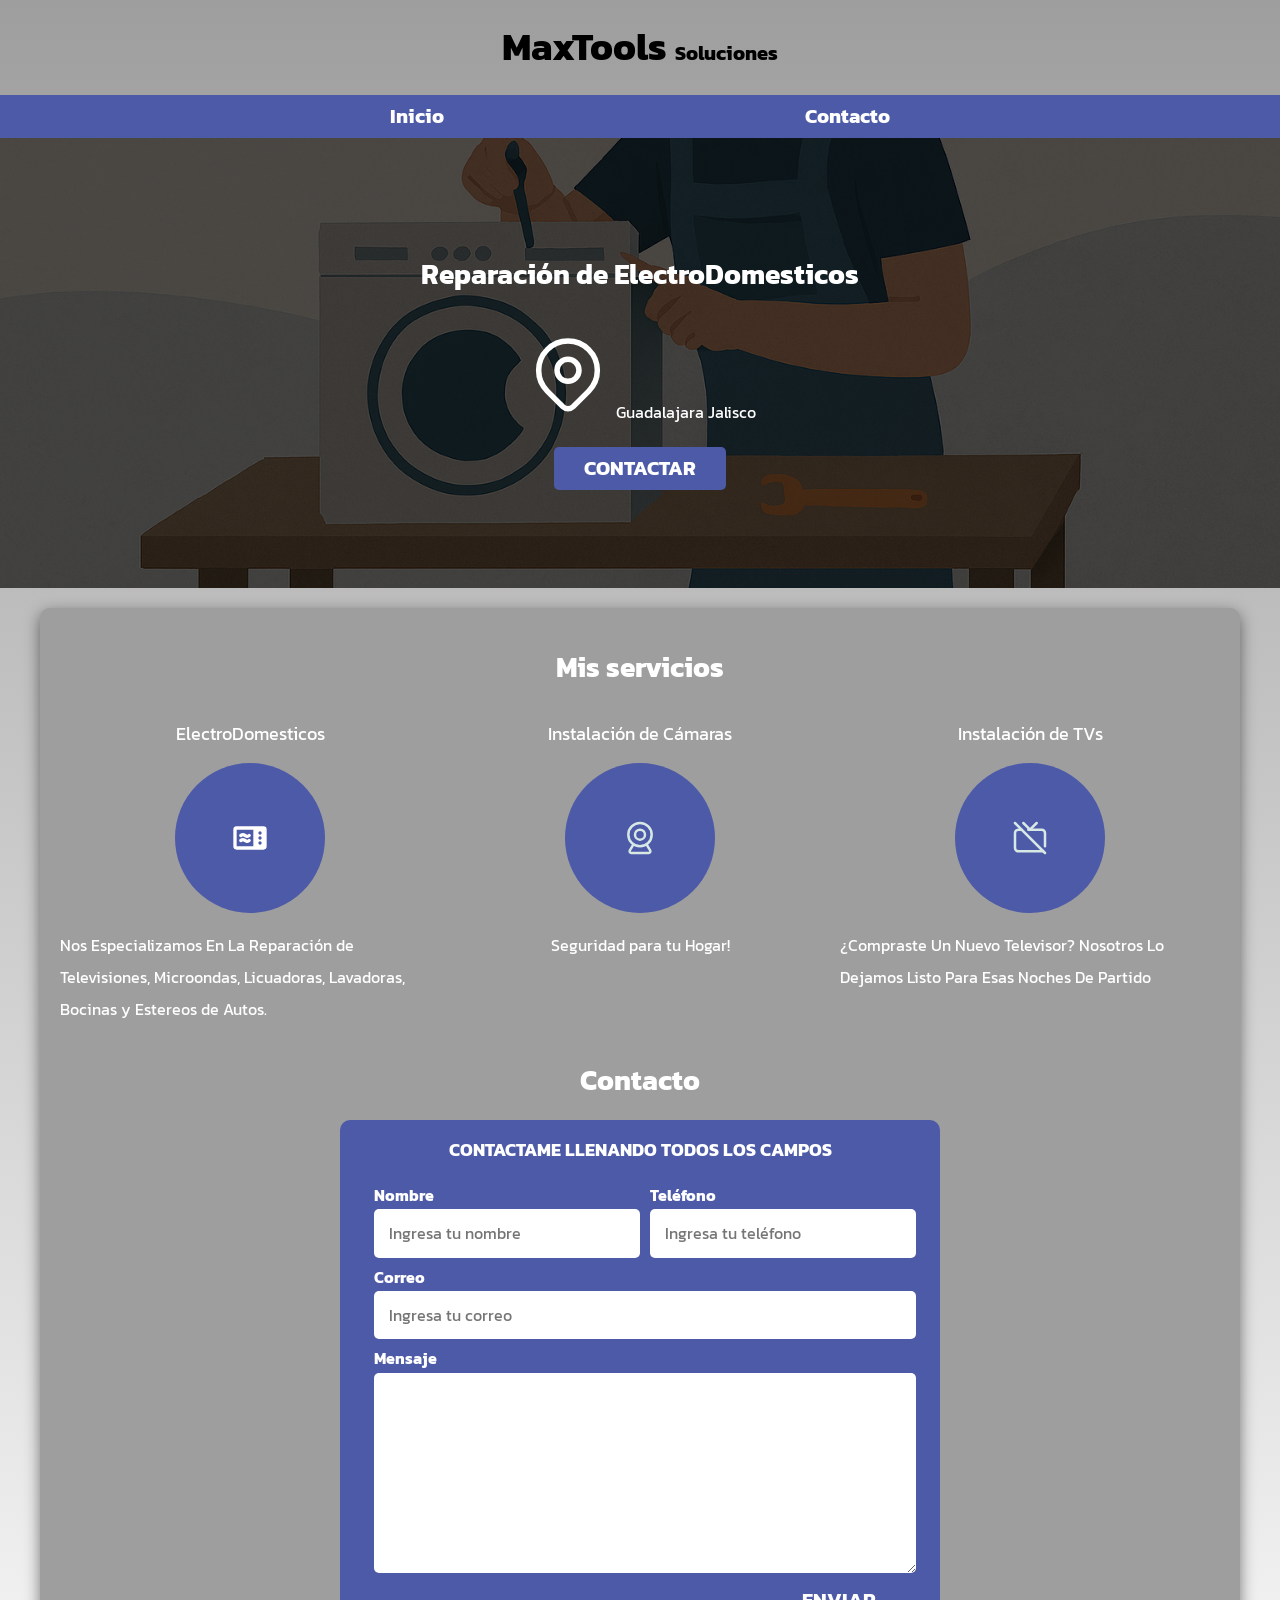
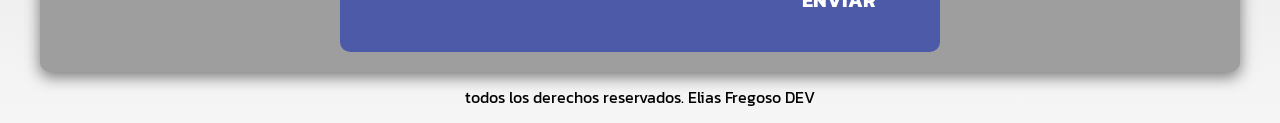
==== index.html @ e94f9dcb "Add files via upload" ====
<!DOCTYPE html>
<html lang="es">
    <head>
        <meta charset="UTF-8">
        <title>Diseñador Freelancer</title>
        <link rel="preload" href="css/normalize.css" as="style">
        <link rel="stylesheet" href="css/normalize.css">
        <link rel="preconnect" href="https://fonts.googleapis.com">
        <link rel="preconnect" href="https://fonts.gstatic.com" crossorigin>
        <link href="https://fonts.googleapis.com/css2?family=Kanit:ital,wght@0,400;0,700;1,400;1,700&display=swap" rel="stylesheet">
        <link rel="preload" href="css/style.css" as="style">
        <link rel="stylesheet" href="css/style.css">
    </head>
    <body>
        <header>
            <h1 class="titulo">MaxTools <span>Soluciones</span></h1>
        </header>

        <div class="nav-bg">
            <nav class="navegacion-principal contenedor">
                <a href="#">Inicio</a>
                <!--<a href="#">Sobre mi</a>-->
                <!--<a href="#">Clientes</a>-->
                <a href="#">Contacto</a>
            </nav>
        </div>
        <section class="hero">
            <div class="contenido-hero">
                <h2>Reparación de ElectroDomesticos</h2>
                <div class="ubicacion">
                    <p>
                        <svg
                                xmlns="http://www.w3.org/2000/svg"
                                width="88"
                                height="88"
                                viewBox="0 0 24 24"
                                fill="none"
                                stroke="#FFFFFF"
                                stroke-width="1.5"
                                stroke-linecap="round"
                                stroke-linejoin="round"
                        >
                            <path d="M9 11a3 3 0 1 0 6 0a3 3 0 0 0 -6 0" />
                            <path d="M17.657 16.657l-4.243 4.243a2 2 0 0 1 -2.827 0l-4.244 -4.243a8 8 0 1 1 11.314 0z" />
                        </svg>
                        Guadalajara Jalisco
                    </p>
                </div>

                <a class="boton click-boton" href="https://wa.me/5215667757532">Contactar</a>
            </div>
        </section>
        <main class="contenedor sombra">
            <h2>Mis servicios</h2>
            <div class="servicios">
                <section class="servicio">
                    <h3>ElectroDomesticos</h3>
                        <div class="iconos">
                            <svg
                                    xmlns="http://www.w3.org/2000/svg"
                                    width="40"
                                    height="40"
                                    viewBox="0 0 24 24"
                                    fill="currentColor"
                            >
                                <path d="M20 5a2 2 0 0 1 2 2v10a2 2 0 0 1 -2 2h-16a2 2 0 0 1 -2 -2v-10a2 2 0 0 1 2 -2zm-6 2h-10v10h10zm4.01 7h-.01a1 1 0 0 0 -.117 1.993l.127 .007a1 1 0 0 0 0 -2m0 -3h-.01a1 1 0 0 0 -.117 1.993l.127 .007a1 1 0 0 0 0 -2m0 -3h-.01a1 1 0 0 0 -.117 1.993l.127 .007a1 1 0 0 0 0 -2" />
                                <path d="M5.945 9.668c1.336 -.891 2.274 -.891 3.61 0l-.089 -.056l.04 .017l.146 .064l.095 .044c.378 .171 .533 .23 .674 .255c.133 .023 .186 .005 .336 -.16a1 1 0 1 1 1.486 1.337c-.613 .681 -1.358 .934 -2.164 .794c-.368 -.064 -.621 -.161 -1.158 -.405a10 10 0 0 0 -.306 -.135l-.17 -.091c-.664 -.443 -.726 -.443 -1.39 0a1 1 0 1 1 -1.11 -1.664" />
                                <path d="M5.945 12.668c1.336 -.891 2.274 -.891 3.61 0l-.089 -.056l.04 .017l.146 .064l.095 .044c.378 .171 .533 .23 .674 .255c.133 .023 .186 .005 .336 -.16a1 1 0 0 1 1.486 1.337c-.613 .681 -1.358 .934 -2.164 .794c-.368 -.064 -.621 -.161 -1.158 -.405a10 10 0 0 0 -.306 -.135l-.17 -.091c-.664 -.443 -.726 -.443 -1.39 0a1 1 0 1 1 -1.11 -1.664" />
                            </svg>


                        </div>


                    <p>Nos Especializamos En La Reparación de Televisiones, Microondas, Licuadoras, Lavadoras, Bocinas y Estereos de Autos.</p>
                </section>
                <section class="servicio">
                    <h3>Instalación de Cámaras</h3>
                        <div class="iconos">
                            <svg
                                    xmlns="http://www.w3.org/2000/svg"
                                    width="40"
                                    height="40"
                                    viewBox="0 0 24 24"
                                    fill="none"
                                    stroke="#D8E8E5"
                                    stroke-width="1.5"
                                    stroke-linecap="round"
                                    stroke-linejoin="round"
                            >
                                <path d="M12 10m-7 0a7 7 0 1 0 14 0a7 7 0 1 0 -14 0" />
                                <path d="M12 10m-3 0a3 3 0 1 0 6 0a3 3 0 1 0 -6 0" />
                                <path d="M8 16l-2.091 3.486a1 1 0 0 0 .857 1.514h10.468a1 1 0 0 0 .857 -1.514l-2.091 -3.486" />
                            </svg>

                        </div>
                    <p>Seguridad para tu Hogar!</p>
                </section>
                <section class="servicio">
                    <h3>Instalación de TVs</h3>
                        <div class="iconos">
                            <svg
                                    xmlns="http://www.w3.org/2000/svg"
                                    width="40"
                                    height="40"
                                    viewBox="0 0 24 24"
                                    fill="none"
                                    stroke="#D8E8E5"
                                    stroke-width="1.5"
                                    stroke-linecap="round"
                                    stroke-linejoin="round"
                            >
                                <path d="M11 7h8a2 2 0 0 1 2 2v8m-1.178 2.824c-.25 .113 -.529 .176 -.822 .176h-14a2 2 0 0 1 -2 -2v-9a2 2 0 0 1 2 -2h2" />
                                <path d="M16 3l-4 4l-4 -4" />
                                <path d="M3 3l18 18" />
                            </svg>
                        </div>
                    <p>¿Compraste Un Nuevo Televisor? Nosotros Lo Dejamos Listo Para Esas Noches De Partido
                    </p>
                </section>
            </div> <!--.servicios-->

            <section>
                <h2>Contacto</h2>
                <form class="formulario" action="https://app.proforms.top/f/pr5652a5bf" method="POST">
                    <fieldset>
                        <legend>Contactame llenando todos los campos</legend>
                        <div class="contenedor-campos">
                            <div class="campo">
                                <label>Nombre</label>
                                <input class="input-text" type="text" name="nombre" placeholder="Ingresa tu nombre" required>
                            </div>
                            <div class="campo">
                                <label>Teléfono</label>
                                <input class="input-text" type="tel" name="telefono" placeholder="Ingresa tu teléfono" required>
                            </div>
                            <div class="campo">
                                <label>Correo</label>
                                <input class="input-text" type="email" name="email" placeholder="Ingresa tu correo" required>
                            </div>
                            <div class="campo">
                                <label>Mensaje</label>
                                <textarea class="input-text" name="mensaje" required></textarea>
                            </div>
                        </div>
                        <div class="alinear-derecha flex">
                            <input class="boton w-sm-100" type="submit" value="Enviar">
                        </div>
                    </fieldset>
                </form>

            </section>
        </main>
        <footer>
            <p>todos los derechos reservados. Elias Fregoso DEV</p>
        </footer>


    </body>
</html>
---- css/style.css ----
:root{
    --gris: #9e9e9e;
    --fondo: #f6f6f6;
    --navegacion: #4c5aa8;
    --letras_blancas: #ffffff;
    --letras_negras: #000000;
}
html{
    font-size: 62.5%;
    box-sizing: border-box; /*Hack para box model*/
    scroll-snap-type: y mandatory;
}

/*Scroll Snap*/
.servicios,
.navegacion-principal,
.formulario{
    scroll-snap-align: center;
    scroll-snap-stop: always;
}

*,*:before,*:after{
    box-sizing: inherit;
}
body{
    font-size: 16px; /*1 rem = 16px*/
    font-family: Kanit, sans-serif;
    background-image: linear-gradient(to top, var(--fondo), var(--gris) 100%);
}

.boton{
    background-color: var(--navegacion);
    color: var(--letras_blancas);
    padding: 1rem 3rem;
    margin-top: 1rem;
    font-size: 2rem;
    text-decoration: none;
    text-transform: uppercase;
    font-weight: bold;
    border-radius: .5rem;
    width: 90%;
    text-align: center;
    border: none;
}

@media (min-width: 480px){
    .boton{
        width: auto;
    }
}

.boton:hover{
    cursor: pointer;
}

.sombra{
    box-shadow: 0px 5px 15px 0px rgba(15,14,14,0.54);
    background-color: var(--gris);
    border-radius: 1rem;
    padding: 2rem;
    color: var(--letras_blancas);
}

h1{
    font-size: 3.8rem;
}

h2{
    font-size: 2.8rem;
}

h3{
    font-size: 1.8rem;
}

h1,h2,h3{
    text-align: center;
}


.titulo span{
    font-size: 2rem;
}

/*Utilidades*/
.w-sm-100{
    width: 100%;
}

@media (min-width: 480px){
    .w-sm-100{
        width: auto;
    }
}


.alinear-derecha{
    justify-content: flex-end;
}

.flex{
    display: flex;
}

.contenedor{
    max-width: 120rem;
    margin: 0 auto;
}




.nav-bg{
    background-color: var(--navegacion);
}

.navegacion-principal{
    display: flex;
    flex-direction: column;

}
@media (min-width: 480px){
    .navegacion-principal{
        flex-direction: row;
        justify-content: space-evenly;
    }
}

.navegacion-principal a{
    display: block;
    text-align: center;
    color: var(--letras_blancas);
    text-decoration: none;
    font-size: 2rem;
    font-weight: bold;
    padding: 1rem;
}

.navegacion-principal a:hover{
    background-color: var(--letras_negras);
}

.hero{
    background-image: url('../resources/tablero.png');
    height: 45rem;
    background-repeat: no-repeat;
    background-size: cover;
    position: relative;
    margin-bottom: 2rem;
}

.contenido-hero{
    position: absolute;
    background-color: rgba(0,0,0,.7);
    width: 100%;
    height: 100%;
    display: flex;
    flex-direction: column;
    align-items: center;
    justify-content: center;
}

.contenido-hero h2,
.contenido-hero p{
    color: var(--letras_blancas);
}

.ubicacion{
    display: flex;
    align-items: flex-end;
}


/*Servicios*/
@media (min-width: 480px){
    .servicios{
        display: grid;
        grid-template-columns: repeat(3, 1fr);
        column-gap: 1rem;
    }
}

.click-boton{
    scroll-snap-align: center;
}

.servicio{
    display: flex;
    flex-direction: column;
    align-items: center;
}
.servicio h3{
    font-weight: normal;
}

.servicio p{
    line-height: 2;
}

.servicio .iconos{
    height: 15rem;
    width: 15rem;
    background-color: var(--navegacion);
    border-radius: 50%;
    display: flex;
    justify-content: center;
    align-items: center;
}
/*Contacto*/
.formulario{
    background-color: var(--navegacion);
    width: min(60rem, 100%); /*utiliza el valor mas pequeño*/
    margin: 0 auto;
    padding: 2rem;
    border-radius: 1rem;
    font-weight: normal;
}

.formulario fieldset{
    border: none;
}

.formulario legend{
    color: var(--letras_blancas);
    text-align: center;
    font-size: 1.8rem;
    text-transform: uppercase;
    font-weight: bold;
    margin-bottom: 2rem;
}
@media (min-width: 480px){
    .contenedor-campos{
        display: grid;
        grid-template-columns: 50% 50%;
        grid-template-rows: auto auto 20rem;
        column-gap: 1rem;
        margin-bottom: 2rem;
    }
    .campo:nth-child(3),
    .campo:nth-child(4){
        grid-column: 1/3;
    }
}

.campo{
    margin-bottom: 1rem;
}
.campo label{
    color: var(--letras_blancas);
    font-weight: bold;
    margin-bottom: .5rem;
    display: block;
}

.campo textarea{
    height: 20rem;

}

.input-text{
    width: 100%;
    border: none;
    padding: 1.5rem;
    border-radius: .5rem;
}

.enviar .boton{
    width: 100%;
}
footer p{
    text-align: center;
}
---- css/style.css ----
:root{
    --gris: #9e9e9e;
    --fondo: #f6f6f6;
    --navegacion: #4c5aa8;
    --letras_blancas: #ffffff;
    --letras_negras: #000000;
}
html{
    font-size: 62.5%;
    box-sizing: border-box; /*Hack para box model*/
    scroll-snap-type: y mandatory;
}

/*Scroll Snap*/
.servicios,
.navegacion-principal,
.formulario{
    scroll-snap-align: center;
    scroll-snap-stop: always;
}

*,*:before,*:after{
    box-sizing: inherit;
}
body{
    font-size: 16px; /*1 rem = 16px*/
    font-family: Kanit, sans-serif;
    background-image: linear-gradient(to top, var(--fondo), var(--gris) 100%);
}

.boton{
    background-color: var(--navegacion);
    color: var(--letras_blancas);
    padding: 1rem 3rem;
    margin-top: 1rem;
    font-size: 2rem;
    text-decoration: none;
    text-transform: uppercase;
    font-weight: bold;
    border-radius: .5rem;
    width: 90%;
    text-align: center;
    border: none;
}

@media (min-width: 480px){
    .boton{
        width: auto;
    }
}

.boton:hover{
    cursor: pointer;
}

.sombra{
    box-shadow: 0px 5px 15px 0px rgba(15,14,14,0.54);
    background-color: var(--gris);
    border-radius: 1rem;
    padding: 2rem;
    color: var(--letras_blancas);
}

h1{
    font-size: 3.8rem;
}

h2{
    font-size: 2.8rem;
}

h3{
    font-size: 1.8rem;
}

h1,h2,h3{
    text-align: center;
}


.titulo span{
    font-size: 2rem;
}

/*Utilidades*/
.w-sm-100{
    width: 100%;
}

@media (min-width: 480px){
    .w-sm-100{
        width: auto;
    }
}


.alinear-derecha{
    justify-content: flex-end;
}

.flex{
    display: flex;
}

.contenedor{
    max-width: 120rem;
    margin: 0 auto;
}




.nav-bg{
    background-color: var(--navegacion);
}

.navegacion-principal{
    display: flex;
    flex-direction: column;

}
@media (min-width: 480px){
    .navegacion-principal{
        flex-direction: row;
        justify-content: space-evenly;
    }
}

.navegacion-principal a{
    display: block;
    text-align: center;
    color: var(--letras_blancas);
    text-decoration: none;
    font-size: 2rem;
    font-weight: bold;
    padding: 1rem;
}

.navegacion-principal a:hover{
    background-color: var(--letras_negras);
}

.hero{
    background-image: url('../resources/tablero.png');
    height: 45rem;
    background-repeat: no-repeat;
    background-size: cover;
    position: relative;
    margin-bottom: 2rem;
}

.contenido-hero{
    position: absolute;
    background-color: rgba(0,0,0,.7);
    width: 100%;
    height: 100%;
    display: flex;
    flex-direction: column;
    align-items: center;
    justify-content: center;
}

.contenido-hero h2,
.contenido-hero p{
    color: var(--letras_blancas);
}

.ubicacion{
    display: flex;
    align-items: flex-end;
}


/*Servicios*/
@media (min-width: 480px){
    .servicios{
        display: grid;
        grid-template-columns: repeat(3, 1fr);
        column-gap: 1rem;
    }
}

.click-boton{
    scroll-snap-align: center;
}

.servicio{
    display: flex;
    flex-direction: column;
    align-items: center;
}
.servicio h3{
    font-weight: normal;
}

.servicio p{
    line-height: 2;
}

.servicio .iconos{
    height: 15rem;
    width: 15rem;
    background-color: var(--navegacion);
    border-radius: 50%;
    display: flex;
    justify-content: center;
    align-items: center;
}
/*Contacto*/
.formulario{
    background-color: var(--navegacion);
    width: min(60rem, 100%); /*utiliza el valor mas pequeño*/
    margin: 0 auto;
    padding: 2rem;
    border-radius: 1rem;
    font-weight: normal;
}

.formulario fieldset{
    border: none;
}

.formulario legend{
    color: var(--letras_blancas);
    text-align: center;
    font-size: 1.8rem;
    text-transform: uppercase;
    font-weight: bold;
    margin-bottom: 2rem;
}
@media (min-width: 480px){
    .contenedor-campos{
        display: grid;
        grid-template-columns: 50% 50%;
        grid-template-rows: auto auto 20rem;
        column-gap: 1rem;
        margin-bottom: 2rem;
    }
    .campo:nth-child(3),
    .campo:nth-child(4){
        grid-column: 1/3;
    }
}

.campo{
    margin-bottom: 1rem;
}
.campo label{
    color: var(--letras_blancas);
    font-weight: bold;
    margin-bottom: .5rem;
    display: block;
}

.campo textarea{
    height: 20rem;

}

.input-text{
    width: 100%;
    border: none;
    padding: 1.5rem;
    border-radius: .5rem;
}

.enviar .boton{
    width: 100%;
}
footer p{
    text-align: center;
}
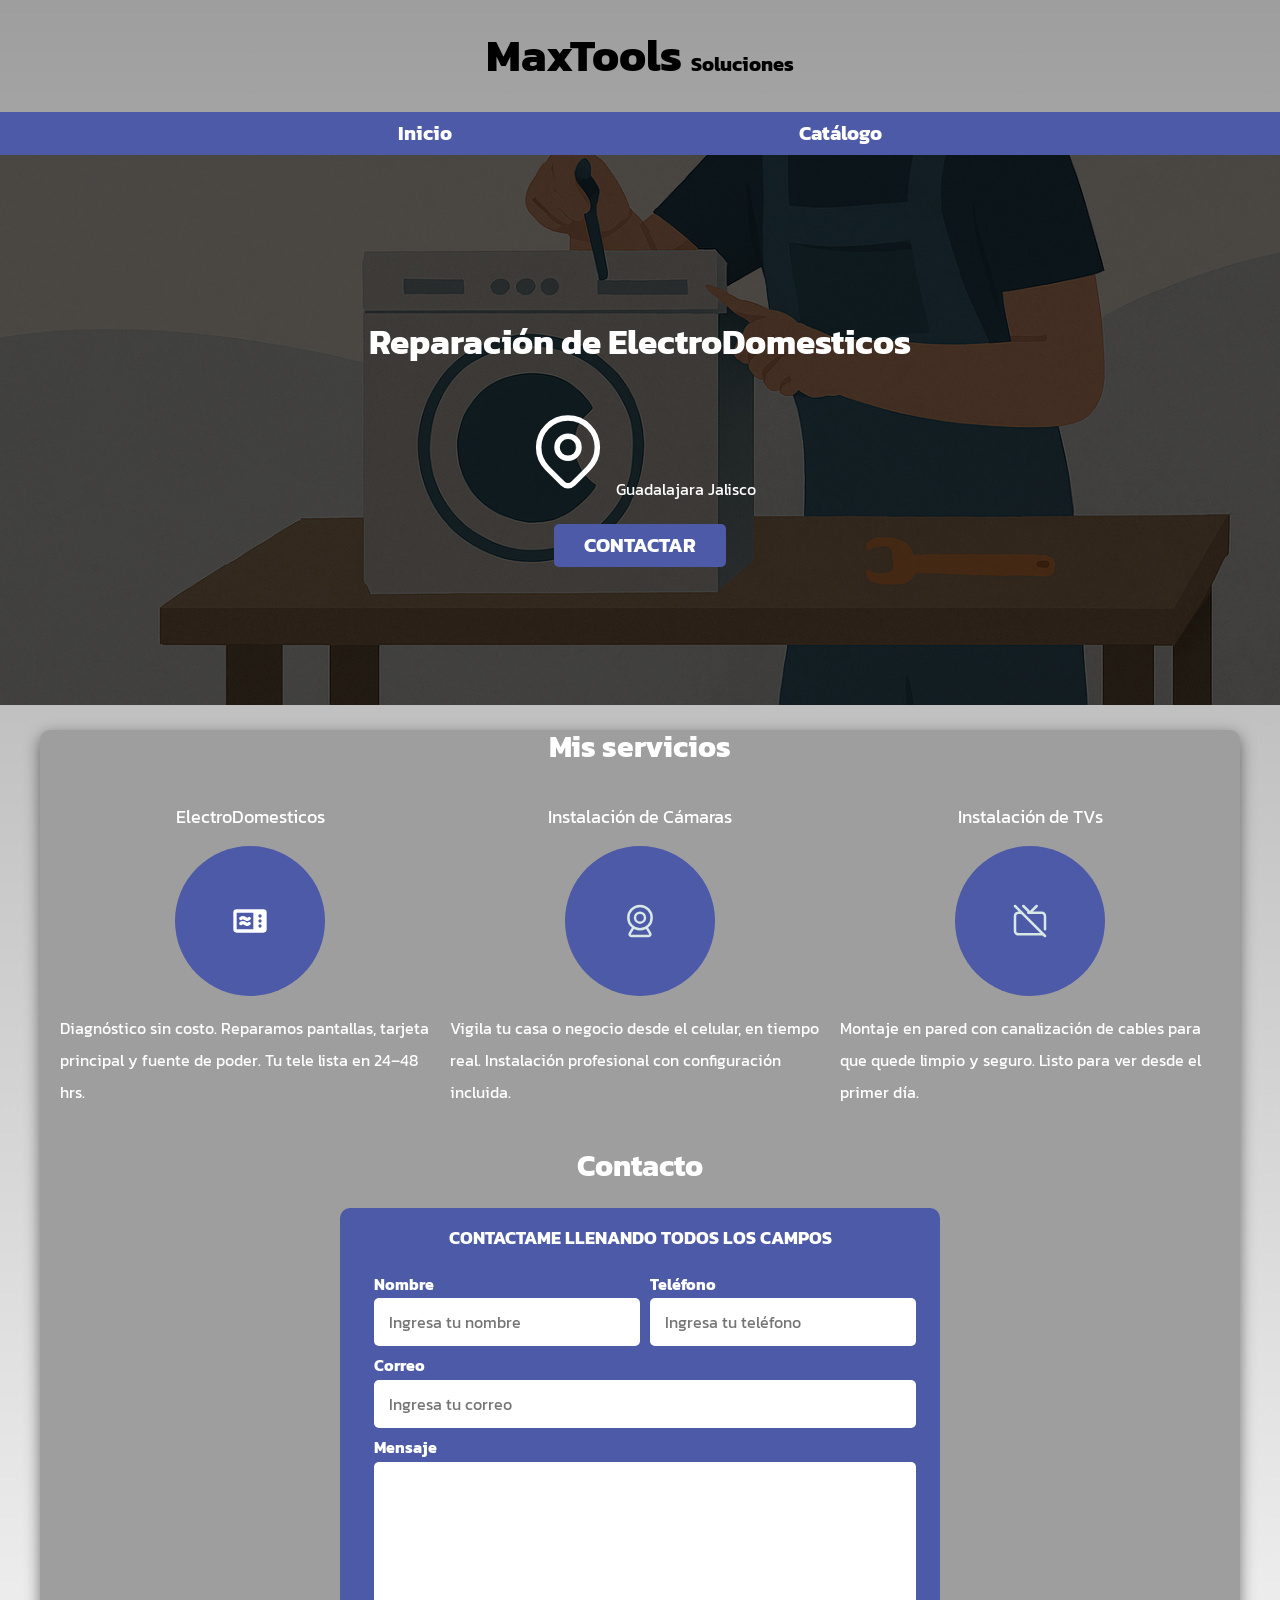
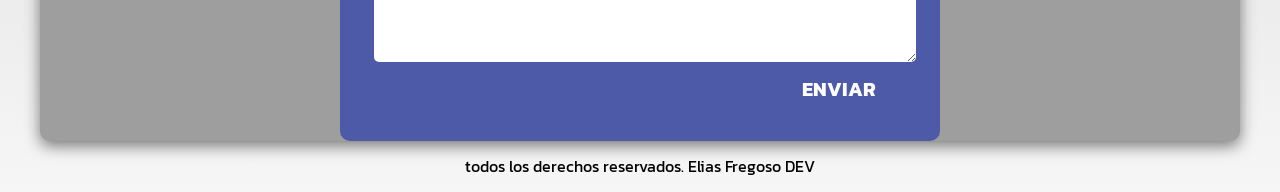
==== commit 7a3a1a32: "V 1.1 to add products car" ====
--- a/index.html
+++ b/index.html
@@ -1,160 +1,158 @@
-<!DOCTYPE html>
-<html lang="es">
-    <head>
-        <meta charset="UTF-8">
-        <title>Diseñador Freelancer</title>
-        <link rel="preload" href="css/normalize.css" as="style">
-        <link rel="stylesheet" href="css/normalize.css">
-        <link rel="preconnect" href="https://fonts.googleapis.com">
-        <link rel="preconnect" href="https://fonts.gstatic.com" crossorigin>
-        <link href="https://fonts.googleapis.com/css2?family=Kanit:ital,wght@0,400;0,700;1,400;1,700&display=swap" rel="stylesheet">
-        <link rel="preload" href="css/style.css" as="style">
-        <link rel="stylesheet" href="css/style.css">
-    </head>
-    <body>
-        <header>
-            <h1 class="titulo">MaxTools <span>Soluciones</span></h1>
-        </header>
-
-        <div class="nav-bg">
-            <nav class="navegacion-principal contenedor">
-                <a href="#">Inicio</a>
-                <!--<a href="#">Sobre mi</a>-->
-                <!--<a href="#">Clientes</a>-->
-                <a href="#">Contacto</a>
-            </nav>
-        </div>
-        <section class="hero">
-            <div class="contenido-hero">
-                <h2>Reparación de ElectroDomesticos</h2>
-                <div class="ubicacion">
-                    <p>
-                        <svg
-                                xmlns="http://www.w3.org/2000/svg"
-                                width="88"
-                                height="88"
-                                viewBox="0 0 24 24"
-                                fill="none"
-                                stroke="#FFFFFF"
-                                stroke-width="1.5"
-                                stroke-linecap="round"
-                                stroke-linejoin="round"
-                        >
-                            <path d="M9 11a3 3 0 1 0 6 0a3 3 0 0 0 -6 0" />
-                            <path d="M17.657 16.657l-4.243 4.243a2 2 0 0 1 -2.827 0l-4.244 -4.243a8 8 0 1 1 11.314 0z" />
-                        </svg>
-                        Guadalajara Jalisco
-                    </p>
-                </div>
-
-                <a class="boton click-boton" href="https://wa.me/5215667757532">Contactar</a>
-            </div>
-        </section>
-        <main class="contenedor sombra">
-            <h2>Mis servicios</h2>
-            <div class="servicios">
-                <section class="servicio">
-                    <h3>ElectroDomesticos</h3>
-                        <div class="iconos">
-                            <svg
-                                    xmlns="http://www.w3.org/2000/svg"
-                                    width="40"
-                                    height="40"
-                                    viewBox="0 0 24 24"
-                                    fill="currentColor"
-                            >
-                                <path d="M20 5a2 2 0 0 1 2 2v10a2 2 0 0 1 -2 2h-16a2 2 0 0 1 -2 -2v-10a2 2 0 0 1 2 -2zm-6 2h-10v10h10zm4.01 7h-.01a1 1 0 0 0 -.117 1.993l.127 .007a1 1 0 0 0 0 -2m0 -3h-.01a1 1 0 0 0 -.117 1.993l.127 .007a1 1 0 0 0 0 -2m0 -3h-.01a1 1 0 0 0 -.117 1.993l.127 .007a1 1 0 0 0 0 -2" />
-                                <path d="M5.945 9.668c1.336 -.891 2.274 -.891 3.61 0l-.089 -.056l.04 .017l.146 .064l.095 .044c.378 .171 .533 .23 .674 .255c.133 .023 .186 .005 .336 -.16a1 1 0 1 1 1.486 1.337c-.613 .681 -1.358 .934 -2.164 .794c-.368 -.064 -.621 -.161 -1.158 -.405a10 10 0 0 0 -.306 -.135l-.17 -.091c-.664 -.443 -.726 -.443 -1.39 0a1 1 0 1 1 -1.11 -1.664" />
-                                <path d="M5.945 12.668c1.336 -.891 2.274 -.891 3.61 0l-.089 -.056l.04 .017l.146 .064l.095 .044c.378 .171 .533 .23 .674 .255c.133 .023 .186 .005 .336 -.16a1 1 0 0 1 1.486 1.337c-.613 .681 -1.358 .934 -2.164 .794c-.368 -.064 -.621 -.161 -1.158 -.405a10 10 0 0 0 -.306 -.135l-.17 -.091c-.664 -.443 -.726 -.443 -1.39 0a1 1 0 1 1 -1.11 -1.664" />
-                            </svg>
-
-
-                        </div>
-
-
-                    <p>Nos Especializamos En La Reparación de Televisiones, Microondas, Licuadoras, Lavadoras, Bocinas y Estereos de Autos.</p>
-                </section>
-                <section class="servicio">
-                    <h3>Instalación de Cámaras</h3>
-                        <div class="iconos">
-                            <svg
-                                    xmlns="http://www.w3.org/2000/svg"
-                                    width="40"
-                                    height="40"
-                                    viewBox="0 0 24 24"
-                                    fill="none"
-                                    stroke="#D8E8E5"
-                                    stroke-width="1.5"
-                                    stroke-linecap="round"
-                                    stroke-linejoin="round"
-                            >
-                                <path d="M12 10m-7 0a7 7 0 1 0 14 0a7 7 0 1 0 -14 0" />
-                                <path d="M12 10m-3 0a3 3 0 1 0 6 0a3 3 0 1 0 -6 0" />
-                                <path d="M8 16l-2.091 3.486a1 1 0 0 0 .857 1.514h10.468a1 1 0 0 0 .857 -1.514l-2.091 -3.486" />
-                            </svg>
-
-                        </div>
-                    <p>Seguridad para tu Hogar!</p>
-                </section>
-                <section class="servicio">
-                    <h3>Instalación de TVs</h3>
-                        <div class="iconos">
-                            <svg
-                                    xmlns="http://www.w3.org/2000/svg"
-                                    width="40"
-                                    height="40"
-                                    viewBox="0 0 24 24"
-                                    fill="none"
-                                    stroke="#D8E8E5"
-                                    stroke-width="1.5"
-                                    stroke-linecap="round"
-                                    stroke-linejoin="round"
-                            >
-                                <path d="M11 7h8a2 2 0 0 1 2 2v8m-1.178 2.824c-.25 .113 -.529 .176 -.822 .176h-14a2 2 0 0 1 -2 -2v-9a2 2 0 0 1 2 -2h2" />
-                                <path d="M16 3l-4 4l-4 -4" />
-                                <path d="M3 3l18 18" />
-                            </svg>
-                        </div>
-                    <p>¿Compraste Un Nuevo Televisor? Nosotros Lo Dejamos Listo Para Esas Noches De Partido
-                    </p>
-                </section>
-            </div> <!--.servicios-->
-
-            <section>
-                <h2>Contacto</h2>
-                <form class="formulario" action="https://app.proforms.top/f/pr5652a5bf" method="POST">
-                    <fieldset>
-                        <legend>Contactame llenando todos los campos</legend>
-                        <div class="contenedor-campos">
-                            <div class="campo">
-                                <label>Nombre</label>
-                                <input class="input-text" type="text" name="nombre" placeholder="Ingresa tu nombre" required>
-                            </div>
-                            <div class="campo">
-                                <label>Teléfono</label>
-                                <input class="input-text" type="tel" name="telefono" placeholder="Ingresa tu teléfono" required>
-                            </div>
-                            <div class="campo">
-                                <label>Correo</label>
-                                <input class="input-text" type="email" name="email" placeholder="Ingresa tu correo" required>
-                            </div>
-                            <div class="campo">
-                                <label>Mensaje</label>
-                                <textarea class="input-text" name="mensaje" required></textarea>
-                            </div>
-                        </div>
-                        <div class="alinear-derecha flex">
-                            <input class="boton w-sm-100" type="submit" value="Enviar">
-                        </div>
-                    </fieldset>
-                </form>
-
-            </section>
-        </main>
-        <footer>
-            <p>todos los derechos reservados. Elias Fregoso DEV</p>
-        </footer>
-
-
-    </body>
+<!DOCTYPE html>
+<html lang="es">
+    <head>
+        <meta charset="UTF-8">
+        <title>MaxTools</title>
+        <link rel="preload" href="css/normalize.css" as="style">
+        <link rel="stylesheet" href="css/normalize.css">
+        <link rel="preconnect" href="https://fonts.googleapis.com">
+        <link rel="preconnect" href="https://fonts.gstatic.com" crossorigin>
+        <link href="https://fonts.googleapis.com/css2?family=Kanit:ital,wght@0,400;0,700;1,400;1,700&display=swap" rel="stylesheet">
+        <link rel="preload" href="css/style.css" as="style">
+        <link rel="stylesheet" href="css/style.css">
+    </head>
+    <body>
+        <header>
+            <h1 class="titulo">MaxTools <span>Soluciones</span></h1>
+        </header>
+
+        <div class="nav-bg">
+            <nav class="navegacion-principal contenedor">
+                <a href="index.html">Inicio</a>
+                <a href="catalogo.html">Catálogo</a>
+            </nav>
+        </div>
+        <section class="hero">
+            <div class="contenido-hero">
+                <h2>Reparación de ElectroDomesticos</h2>
+                <div class="ubicacion">
+                    <p>
+                        <svg
+                                xmlns="http://www.w3.org/2000/svg"
+                                width="88"
+                                height="88"
+                                viewBox="0 0 24 24"
+                                fill="none"
+                                stroke="#FFFFFF"
+                                stroke-width="1.5"
+                                stroke-linecap="round"
+                                stroke-linejoin="round"
+                        >
+                            <path d="M9 11a3 3 0 1 0 6 0a3 3 0 0 0 -6 0" />
+                            <path d="M17.657 16.657l-4.243 4.243a2 2 0 0 1 -2.827 0l-4.244 -4.243a8 8 0 1 1 11.314 0z" />
+                        </svg>
+                        Guadalajara Jalisco
+                    </p>
+                </div>
+
+                <a class="boton click-boton" href="https://wa.me/5215667757532">Contactar</a>
+            </div>
+        </section>
+        <main class="contenedor sombra">
+            <h2>Mis servicios</h2>
+            <div class="servicios">
+                <section class="servicio">
+                    <h3>ElectroDomesticos</h3>
+                        <div class="iconos">
+                            <svg
+                                    xmlns="http://www.w3.org/2000/svg"
+                                    width="40"
+                                    height="40"
+                                    viewBox="0 0 24 24"
+                                    fill="currentColor"
+                            >
+                                <path d="M20 5a2 2 0 0 1 2 2v10a2 2 0 0 1 -2 2h-16a2 2 0 0 1 -2 -2v-10a2 2 0 0 1 2 -2zm-6 2h-10v10h10zm4.01 7h-.01a1 1 0 0 0 -.117 1.993l.127 .007a1 1 0 0 0 0 -2m0 -3h-.01a1 1 0 0 0 -.117 1.993l.127 .007a1 1 0 0 0 0 -2m0 -3h-.01a1 1 0 0 0 -.117 1.993l.127 .007a1 1 0 0 0 0 -2" />
+                                <path d="M5.945 9.668c1.336 -.891 2.274 -.891 3.61 0l-.089 -.056l.04 .017l.146 .064l.095 .044c.378 .171 .533 .23 .674 .255c.133 .023 .186 .005 .336 -.16a1 1 0 1 1 1.486 1.337c-.613 .681 -1.358 .934 -2.164 .794c-.368 -.064 -.621 -.161 -1.158 -.405a10 10 0 0 0 -.306 -.135l-.17 -.091c-.664 -.443 -.726 -.443 -1.39 0a1 1 0 1 1 -1.11 -1.664" />
+                                <path d="M5.945 12.668c1.336 -.891 2.274 -.891 3.61 0l-.089 -.056l.04 .017l.146 .064l.095 .044c.378 .171 .533 .23 .674 .255c.133 .023 .186 .005 .336 -.16a1 1 0 0 1 1.486 1.337c-.613 .681 -1.358 .934 -2.164 .794c-.368 -.064 -.621 -.161 -1.158 -.405a10 10 0 0 0 -.306 -.135l-.17 -.091c-.664 -.443 -.726 -.443 -1.39 0a1 1 0 1 1 -1.11 -1.664" />
+                            </svg>
+
+
+                        </div>
+
+
+                    <p>Diagnóstico sin costo. Reparamos pantallas, tarjeta principal y fuente de poder. Tu tele lista en 24–48 hrs.</p>
+                </section>
+                <section class="servicio">
+                    <h3>Instalación de Cámaras</h3>
+                        <div class="iconos">
+                            <svg
+                                    xmlns="http://www.w3.org/2000/svg"
+                                    width="40"
+                                    height="40"
+                                    viewBox="0 0 24 24"
+                                    fill="none"
+                                    stroke="#D8E8E5"
+                                    stroke-width="1.5"
+                                    stroke-linecap="round"
+                                    stroke-linejoin="round"
+                            >
+                                <path d="M12 10m-7 0a7 7 0 1 0 14 0a7 7 0 1 0 -14 0" />
+                                <path d="M12 10m-3 0a3 3 0 1 0 6 0a3 3 0 1 0 -6 0" />
+                                <path d="M8 16l-2.091 3.486a1 1 0 0 0 .857 1.514h10.468a1 1 0 0 0 .857 -1.514l-2.091 -3.486" />
+                            </svg>
+
+                        </div>
+                    <p>Vigila tu casa o negocio desde el celular, en tiempo real. Instalación profesional con configuración incluida.</p>
+                </section>
+                <section class="servicio">
+                    <h3>Instalación de TVs</h3>
+                        <div class="iconos">
+                            <svg
+                                    xmlns="http://www.w3.org/2000/svg"
+                                    width="40"
+                                    height="40"
+                                    viewBox="0 0 24 24"
+                                    fill="none"
+                                    stroke="#D8E8E5"
+                                    stroke-width="1.5"
+                                    stroke-linecap="round"
+                                    stroke-linejoin="round"
+                            >
+                                <path d="M11 7h8a2 2 0 0 1 2 2v8m-1.178 2.824c-.25 .113 -.529 .176 -.822 .176h-14a2 2 0 0 1 -2 -2v-9a2 2 0 0 1 2 -2h2" />
+                                <path d="M16 3l-4 4l-4 -4" />
+                                <path d="M3 3l18 18" />
+                            </svg>
+                        </div>
+                    <p>Montaje en pared con canalización de cables para que quede limpio y seguro. Listo para ver desde el primer día.
+                    </p>
+                </section>
+            </div> <!--.servicios-->
+
+            <section>
+                <h2>Contacto</h2>
+                <form class="formulario" action="https://app.proforms.top/f/pr5652a5bf" method="POST">
+                    <fieldset>
+                        <legend>Contactame llenando todos los campos</legend>
+                        <div class="contenedor-campos">
+                            <div class="campo">
+                                <label>Nombre</label>
+                                <input class="input-text" type="text" name="nombre" placeholder="Ingresa tu nombre" required>
+                            </div>
+                            <div class="campo">
+                                <label>Teléfono</label>
+                                <input class="input-text" type="tel" name="telefono" placeholder="Ingresa tu teléfono" required>
+                            </div>
+                            <div class="campo">
+                                <label>Correo</label>
+                                <input class="input-text" type="email" name="email" placeholder="Ingresa tu correo" required>
+                            </div>
+                            <div class="campo">
+                                <label>Mensaje</label>
+                                <textarea class="input-text" name="mensaje" required></textarea>
+                            </div>
+                        </div>
+                        <div class="alinear-derecha flex">
+                            <input class="boton w-sm-100" type="submit" value="Enviar">
+                        </div>
+                    </fieldset>
+                </form>
+
+            </section>
+        </main>
+        <footer>
+            <p>todos los derechos reservados. Elias Fregoso DEV</p>
+        </footer>
+
+
+    </body>
 </html>
--- a/css/style.css
+++ b/css/style.css
@@ -1,272 +1,452 @@
-:root{
-    --gris: #9e9e9e;
-    --fondo: #f6f6f6;
-    --navegacion: #4c5aa8;
-    --letras_blancas: #ffffff;
-    --letras_negras: #000000;
-}
-html{
-    font-size: 62.5%;
-    box-sizing: border-box; /*Hack para box model*/
-    scroll-snap-type: y mandatory;
-}
-
-/*Scroll Snap*/
-.servicios,
-.navegacion-principal,
-.formulario{
-    scroll-snap-align: center;
-    scroll-snap-stop: always;
-}
-
-*,*:before,*:after{
-    box-sizing: inherit;
-}
-body{
-    font-size: 16px; /*1 rem = 16px*/
-    font-family: Kanit, sans-serif;
-    background-image: linear-gradient(to top, var(--fondo), var(--gris) 100%);
-}
-
-.boton{
-    background-color: var(--navegacion);
-    color: var(--letras_blancas);
-    padding: 1rem 3rem;
-    margin-top: 1rem;
-    font-size: 2rem;
-    text-decoration: none;
-    text-transform: uppercase;
-    font-weight: bold;
-    border-radius: .5rem;
-    width: 90%;
-    text-align: center;
-    border: none;
-}
-
-@media (min-width: 480px){
-    .boton{
-        width: auto;
-    }
-}
-
-.boton:hover{
-    cursor: pointer;
-}
-
-.sombra{
-    box-shadow: 0px 5px 15px 0px rgba(15,14,14,0.54);
-    background-color: var(--gris);
-    border-radius: 1rem;
-    padding: 2rem;
-    color: var(--letras_blancas);
-}
-
-h1{
-    font-size: 3.8rem;
-}
-
-h2{
-    font-size: 2.8rem;
-}
-
-h3{
-    font-size: 1.8rem;
-}
-
-h1,h2,h3{
-    text-align: center;
-}
-
-
-.titulo span{
-    font-size: 2rem;
-}
-
-/*Utilidades*/
-.w-sm-100{
-    width: 100%;
-}
-
-@media (min-width: 480px){
-    .w-sm-100{
-        width: auto;
-    }
-}
-
-
-.alinear-derecha{
-    justify-content: flex-end;
-}
-
-.flex{
-    display: flex;
-}
-
-.contenedor{
-    max-width: 120rem;
-    margin: 0 auto;
-}
-
-
-
-
-.nav-bg{
-    background-color: var(--navegacion);
-}
-
-.navegacion-principal{
-    display: flex;
-    flex-direction: column;
-
-}
-@media (min-width: 480px){
-    .navegacion-principal{
-        flex-direction: row;
-        justify-content: space-evenly;
-    }
-}
-
-.navegacion-principal a{
-    display: block;
-    text-align: center;
-    color: var(--letras_blancas);
-    text-decoration: none;
-    font-size: 2rem;
-    font-weight: bold;
-    padding: 1rem;
-}
-
-.navegacion-principal a:hover{
-    background-color: var(--letras_negras);
-}
-
-.hero{
-    background-image: url('../resources/tablero.png');
-    height: 45rem;
-    background-repeat: no-repeat;
-    background-size: cover;
-    position: relative;
-    margin-bottom: 2rem;
-}
-
-.contenido-hero{
-    position: absolute;
-    background-color: rgba(0,0,0,.7);
-    width: 100%;
-    height: 100%;
-    display: flex;
-    flex-direction: column;
-    align-items: center;
-    justify-content: center;
-}
-
-.contenido-hero h2,
-.contenido-hero p{
-    color: var(--letras_blancas);
-}
-
-.ubicacion{
-    display: flex;
-    align-items: flex-end;
-}
-
-
-/*Servicios*/
-@media (min-width: 480px){
-    .servicios{
-        display: grid;
-        grid-template-columns: repeat(3, 1fr);
-        column-gap: 1rem;
-    }
-}
-
-.click-boton{
-    scroll-snap-align: center;
-}
-
-.servicio{
-    display: flex;
-    flex-direction: column;
-    align-items: center;
-}
-.servicio h3{
-    font-weight: normal;
-}
-
-.servicio p{
-    line-height: 2;
-}
-
-.servicio .iconos{
-    height: 15rem;
-    width: 15rem;
-    background-color: var(--navegacion);
-    border-radius: 50%;
-    display: flex;
-    justify-content: center;
-    align-items: center;
-}
-/*Contacto*/
-.formulario{
-    background-color: var(--navegacion);
-    width: min(60rem, 100%); /*utiliza el valor mas pequeño*/
-    margin: 0 auto;
-    padding: 2rem;
-    border-radius: 1rem;
-    font-weight: normal;
-}
-
-.formulario fieldset{
-    border: none;
-}
-
-.formulario legend{
-    color: var(--letras_blancas);
-    text-align: center;
-    font-size: 1.8rem;
-    text-transform: uppercase;
-    font-weight: bold;
-    margin-bottom: 2rem;
-}
-@media (min-width: 480px){
-    .contenedor-campos{
-        display: grid;
-        grid-template-columns: 50% 50%;
-        grid-template-rows: auto auto 20rem;
-        column-gap: 1rem;
-        margin-bottom: 2rem;
-    }
-    .campo:nth-child(3),
-    .campo:nth-child(4){
-        grid-column: 1/3;
-    }
-}
-
-.campo{
-    margin-bottom: 1rem;
-}
-.campo label{
-    color: var(--letras_blancas);
-    font-weight: bold;
-    margin-bottom: .5rem;
-    display: block;
-}
-
-.campo textarea{
-    height: 20rem;
-
-}
-
-.input-text{
-    width: 100%;
-    border: none;
-    padding: 1.5rem;
-    border-radius: .5rem;
-}
-
-.enviar .boton{
-    width: 100%;
-}
-footer p{
-    text-align: center;
-}+:root{
+    --gris: #9e9e9e;
+    --fondo: #f6f6f6;
+    --navegacion: #4c5aa8;
+    --letras_blancas: #ffffff;
+    --letras_negras: #000000;
+}
+html{
+    font-size: 62.5%;
+    box-sizing: border-box; /*Hack para box model*/
+    /*scroll-snap-type: y mandatory;*/
+
+}
+
+/*Scroll Snap*/
+.servicios,
+.navegacion-principal,
+.formulario{
+    scroll-snap-align: center;
+    scroll-snap-stop: always;
+}
+
+*,*:before,*:after{
+    box-sizing: inherit;
+}
+body{
+    font-size: 16px; /*1 rem = 16px*/
+    font-family: Kanit, sans-serif;
+    background-image: linear-gradient(to top, var(--fondo), var(--gris) 100%);
+}
+
+.boton{
+    background-color: var(--navegacion);
+    color: var(--letras_blancas);
+    padding: 1rem 3rem;
+    margin-top: 1rem;
+    font-size: 2rem;
+    text-decoration: none;
+    text-transform: uppercase;
+    font-weight: bold;
+    border-radius: .5rem;
+    width: 90%;
+    text-align: center;
+    border: none;
+}
+
+.boton:hover{
+    cursor: pointer;
+}
+
+.sombra{
+    box-shadow: 0px 5px 15px 0px rgba(15,14,14,0.54);
+    background-color: var(--gris);
+    border-radius: 1rem;
+    padding: 2rem;
+    color: var(--letras_blancas);
+}
+
+h1{
+    font-size: 3.8rem;
+}
+
+h2{
+    font-size: 2.8rem;
+}
+
+h3{
+    font-size: 1.8rem;
+}
+
+h1,h2,h3{
+    text-align: center;
+}
+
+.titulo span{
+    font-size: 2rem;
+}
+
+/*Utilidades*/
+.w-sm-100{
+    width: 100%;
+}
+
+.alinear-derecha{
+    justify-content: flex-end;
+}
+
+.flex{
+    display: flex;
+}
+
+.contenedor{
+    max-width: 120rem;
+    margin: 0 auto;
+}
+
+.nav-bg{
+    background-color: var(--navegacion);
+}
+
+.navegacion-principal{
+    display: flex;
+    flex-direction: column;
+}
+
+.navegacion-principal a{
+    display: block;
+    text-align: center;
+    color: var(--letras_blancas);
+    text-decoration: none;
+    font-size: 2rem;
+    font-weight: bold;
+    padding: 1rem;
+}
+
+.navegacion-principal a:hover{
+    background-color: var(--letras_negras);
+}
+
+.hero{
+    background-image: url('../resources/tablero.png');
+    height: 45rem;
+    background-repeat: no-repeat;
+    background-size: cover;
+    position: relative;
+    margin-bottom: 2rem;
+}
+
+.contenido-hero{
+    position: absolute;
+    background-color: rgba(0,0,0,.7);
+    width: 100%;
+    height: 100%;
+    display: flex;
+    flex-direction: column;
+    align-items: center;
+    justify-content: center;
+}
+
+.contenido-hero h2,
+.contenido-hero p{
+    color: var(--letras_blancas);
+}
+
+.ubicacion{
+    display: flex;
+    align-items: flex-end;
+}
+
+/*Servicios*/
+.click-boton{
+    scroll-snap-align: center;
+}
+
+.servicio{
+    display: flex;
+    flex-direction: column;
+    align-items: center;
+}
+.servicio h3{
+    font-weight: normal;
+}
+
+.servicio p{
+    line-height: 2;
+}
+
+.servicio .iconos{
+    height: 15rem;
+    width: 15rem;
+    background-color: var(--navegacion);
+    border-radius: 50%;
+    display: flex;
+    justify-content: center;
+    align-items: center;
+}
+
+/*Contacto*/
+.formulario{
+    background-color: var(--navegacion);
+    width: min(60rem, 100%); /*utiliza el valor mas pequeño*/
+    margin: 0 auto;
+    padding: 2rem;
+    border-radius: 1rem;
+    font-weight: normal;
+}
+
+.formulario fieldset{
+    border: none;
+}
+
+.formulario legend{
+    color: var(--letras_blancas);
+    text-align: center;
+    font-size: 1.8rem;
+    text-transform: uppercase;
+    font-weight: bold;
+    margin-bottom: 2rem;
+}
+
+.campo{
+    margin-bottom: 1rem;
+}
+.campo label{
+    color: var(--letras_blancas);
+    font-weight: bold;
+    margin-bottom: .5rem;
+    display: block;
+}
+
+.campo textarea{
+    height: 20rem;
+}
+
+.input-text{
+    width: 100%;
+    border: none;
+    padding: 1.5rem;
+    border-radius: .5rem;
+}
+
+.enviar .boton{
+    width: 100%;
+}
+
+footer p{
+    text-align: center;
+}
+
+.producto{
+    display: grid;
+    grid-template-columns: repeat(2, 1fr);
+}
+
+.catalogo-grid {
+    display: grid;
+    grid-template-columns: repeat(2, 1fr);
+    gap: 2rem;
+    margin-top: 2rem;
+}
+
+.producto-card {
+    background-color: var(--navegacion);
+    border-radius: 1rem;
+    overflow: hidden;
+    display: flex;
+    flex-direction: column;
+    transition: transform 0.2s ease, box-shadow 0.2s ease;
+}
+
+.producto-card:hover {
+    transform: translateY(-4px);
+    box-shadow: 0px 10px 25px rgba(0, 0, 0, 0.4);
+}
+
+.producto-card img {
+    width: 100%;
+    height: 24rem;
+    object-fit: cover;
+    display: block;
+}
+
+.producto-info {
+    padding: 1.5rem;
+    flex: 1;
+    display: flex;
+    flex-direction: column;
+    gap: 0.8rem;
+}
+
+.producto-nombre {
+    font-size: 1.8rem;
+    font-weight: bold;
+    color: var(--letras_blancas);
+    text-align: left;
+    margin: 0;
+}
+
+.producto-descripcion {
+    font-size: 1.4rem;
+    color: var(--letras_blancas);
+    line-height: 1.6;
+    margin: 0;
+    flex: 1;
+}
+
+.producto-precio {
+    font-size: 2rem;
+    font-weight: bold;
+    color: var(--letras_blancas);
+    margin: 0;
+}
+
+.producto-links{
+    text-decoration: none;
+}
+
+.catalogo-titulo {
+    margin-bottom: 0.5rem;
+}
+
+.catalogo-subtitulo {
+    text-align: center;
+    font-size: 1.5rem;
+    color: var(--letras_blancas);
+    margin-bottom: 1rem;
+}
+
+@media (max-width: 479px) {
+    h1 { font-size: 2.8rem; }
+    h2 { font-size: 2.2rem; }
+    h3 { font-size: 1.6rem; }
+
+    .titulo span { font-size: 1.6rem; }
+
+    .hero {
+        height: 35rem;
+    }
+
+    .contenido-hero h2 {
+        font-size: 2rem;
+        padding: 0 1rem;
+        text-align: center;
+    }
+
+    .ubicacion svg {
+        width: 40px;
+        height: 40px;
+    }
+
+    .boton {
+        width: 90%;
+        font-size: 1.6rem;
+    }
+
+    .sombra {
+        padding: 1.5rem;
+        border-radius: .5rem;
+    }
+
+    .servicio .iconos {
+        height: 10rem;
+        width: 10rem;
+    }
+
+    .catalogo-grid {
+        grid-template-columns: 1fr;
+        gap: 1.5rem;
+    }
+
+    .producto-card img {
+        height: 18rem;
+    }
+
+    .formulario {
+        padding: 1.5rem;
+    }
+}
+
+
+@media (min-width: 480px) {
+    .boton {
+        width: auto;
+    }
+
+    .w-sm-100 {
+        width: auto;
+    }
+
+    .navegacion-principal {
+        flex-direction: row;
+        justify-content: space-evenly;
+    }
+
+    .servicios {
+        display: grid;
+        grid-template-columns: repeat(3, 1fr);
+        column-gap: 1rem;
+    }
+
+    .contenedor-campos {
+        display: grid;
+        grid-template-columns: 50% 50%;
+        grid-template-rows: auto auto 20rem;
+        column-gap: 1rem;
+        margin-bottom: 2rem;
+    }
+
+    .campo:nth-child(3),
+    .campo:nth-child(4) {
+        grid-column: 1/3;
+    }
+
+    .catalogo-grid {
+        grid-template-columns: repeat(2, 1fr);
+    }
+}
+
+
+@media (min-width: 768px) {
+    h1 { font-size: 4.2rem; }
+    h2 { font-size: 3rem; }
+
+    .hero {
+        height: 50rem;
+    }
+
+    .producto-card img {
+        height: 22rem;
+    }
+
+    .sombra {
+        padding: 3rem;
+    }
+
+    .catalogo-grid {
+        gap: 2.5rem;
+    }
+}
+
+
+@media (min-width: 1024px) {
+    .hero {
+        height: 55rem;
+    }
+
+    .producto-card img {
+        height: 24rem;
+    }
+
+    .contenido-hero h2 {
+        font-size: 3.5rem;
+    }
+
+    .catalogo-grid {
+        gap: 3rem;
+    }
+
+    .servicio .iconos {
+        height: 15rem;
+        width: 15rem;
+    }
+}
+
+
+@media (min-width: 1200px) {
+    .contenedor {
+        padding: 0 2rem;
+    }
+
+    h1 { font-size: 4.5rem; }
+}
--- a/css/style.css
+++ b/css/style.css
@@ -1,272 +1,452 @@
-:root{
-    --gris: #9e9e9e;
-    --fondo: #f6f6f6;
-    --navegacion: #4c5aa8;
-    --letras_blancas: #ffffff;
-    --letras_negras: #000000;
-}
-html{
-    font-size: 62.5%;
-    box-sizing: border-box; /*Hack para box model*/
-    scroll-snap-type: y mandatory;
-}
-
-/*Scroll Snap*/
-.servicios,
-.navegacion-principal,
-.formulario{
-    scroll-snap-align: center;
-    scroll-snap-stop: always;
-}
-
-*,*:before,*:after{
-    box-sizing: inherit;
-}
-body{
-    font-size: 16px; /*1 rem = 16px*/
-    font-family: Kanit, sans-serif;
-    background-image: linear-gradient(to top, var(--fondo), var(--gris) 100%);
-}
-
-.boton{
-    background-color: var(--navegacion);
-    color: var(--letras_blancas);
-    padding: 1rem 3rem;
-    margin-top: 1rem;
-    font-size: 2rem;
-    text-decoration: none;
-    text-transform: uppercase;
-    font-weight: bold;
-    border-radius: .5rem;
-    width: 90%;
-    text-align: center;
-    border: none;
-}
-
-@media (min-width: 480px){
-    .boton{
-        width: auto;
-    }
-}
-
-.boton:hover{
-    cursor: pointer;
-}
-
-.sombra{
-    box-shadow: 0px 5px 15px 0px rgba(15,14,14,0.54);
-    background-color: var(--gris);
-    border-radius: 1rem;
-    padding: 2rem;
-    color: var(--letras_blancas);
-}
-
-h1{
-    font-size: 3.8rem;
-}
-
-h2{
-    font-size: 2.8rem;
-}
-
-h3{
-    font-size: 1.8rem;
-}
-
-h1,h2,h3{
-    text-align: center;
-}
-
-
-.titulo span{
-    font-size: 2rem;
-}
-
-/*Utilidades*/
-.w-sm-100{
-    width: 100%;
-}
-
-@media (min-width: 480px){
-    .w-sm-100{
-        width: auto;
-    }
-}
-
-
-.alinear-derecha{
-    justify-content: flex-end;
-}
-
-.flex{
-    display: flex;
-}
-
-.contenedor{
-    max-width: 120rem;
-    margin: 0 auto;
-}
-
-
-
-
-.nav-bg{
-    background-color: var(--navegacion);
-}
-
-.navegacion-principal{
-    display: flex;
-    flex-direction: column;
-
-}
-@media (min-width: 480px){
-    .navegacion-principal{
-        flex-direction: row;
-        justify-content: space-evenly;
-    }
-}
-
-.navegacion-principal a{
-    display: block;
-    text-align: center;
-    color: var(--letras_blancas);
-    text-decoration: none;
-    font-size: 2rem;
-    font-weight: bold;
-    padding: 1rem;
-}
-
-.navegacion-principal a:hover{
-    background-color: var(--letras_negras);
-}
-
-.hero{
-    background-image: url('../resources/tablero.png');
-    height: 45rem;
-    background-repeat: no-repeat;
-    background-size: cover;
-    position: relative;
-    margin-bottom: 2rem;
-}
-
-.contenido-hero{
-    position: absolute;
-    background-color: rgba(0,0,0,.7);
-    width: 100%;
-    height: 100%;
-    display: flex;
-    flex-direction: column;
-    align-items: center;
-    justify-content: center;
-}
-
-.contenido-hero h2,
-.contenido-hero p{
-    color: var(--letras_blancas);
-}
-
-.ubicacion{
-    display: flex;
-    align-items: flex-end;
-}
-
-
-/*Servicios*/
-@media (min-width: 480px){
-    .servicios{
-        display: grid;
-        grid-template-columns: repeat(3, 1fr);
-        column-gap: 1rem;
-    }
-}
-
-.click-boton{
-    scroll-snap-align: center;
-}
-
-.servicio{
-    display: flex;
-    flex-direction: column;
-    align-items: center;
-}
-.servicio h3{
-    font-weight: normal;
-}
-
-.servicio p{
-    line-height: 2;
-}
-
-.servicio .iconos{
-    height: 15rem;
-    width: 15rem;
-    background-color: var(--navegacion);
-    border-radius: 50%;
-    display: flex;
-    justify-content: center;
-    align-items: center;
-}
-/*Contacto*/
-.formulario{
-    background-color: var(--navegacion);
-    width: min(60rem, 100%); /*utiliza el valor mas pequeño*/
-    margin: 0 auto;
-    padding: 2rem;
-    border-radius: 1rem;
-    font-weight: normal;
-}
-
-.formulario fieldset{
-    border: none;
-}
-
-.formulario legend{
-    color: var(--letras_blancas);
-    text-align: center;
-    font-size: 1.8rem;
-    text-transform: uppercase;
-    font-weight: bold;
-    margin-bottom: 2rem;
-}
-@media (min-width: 480px){
-    .contenedor-campos{
-        display: grid;
-        grid-template-columns: 50% 50%;
-        grid-template-rows: auto auto 20rem;
-        column-gap: 1rem;
-        margin-bottom: 2rem;
-    }
-    .campo:nth-child(3),
-    .campo:nth-child(4){
-        grid-column: 1/3;
-    }
-}
-
-.campo{
-    margin-bottom: 1rem;
-}
-.campo label{
-    color: var(--letras_blancas);
-    font-weight: bold;
-    margin-bottom: .5rem;
-    display: block;
-}
-
-.campo textarea{
-    height: 20rem;
-
-}
-
-.input-text{
-    width: 100%;
-    border: none;
-    padding: 1.5rem;
-    border-radius: .5rem;
-}
-
-.enviar .boton{
-    width: 100%;
-}
-footer p{
-    text-align: center;
-}+:root{
+    --gris: #9e9e9e;
+    --fondo: #f6f6f6;
+    --navegacion: #4c5aa8;
+    --letras_blancas: #ffffff;
+    --letras_negras: #000000;
+}
+html{
+    font-size: 62.5%;
+    box-sizing: border-box; /*Hack para box model*/
+    /*scroll-snap-type: y mandatory;*/
+
+}
+
+/*Scroll Snap*/
+.servicios,
+.navegacion-principal,
+.formulario{
+    scroll-snap-align: center;
+    scroll-snap-stop: always;
+}
+
+*,*:before,*:after{
+    box-sizing: inherit;
+}
+body{
+    font-size: 16px; /*1 rem = 16px*/
+    font-family: Kanit, sans-serif;
+    background-image: linear-gradient(to top, var(--fondo), var(--gris) 100%);
+}
+
+.boton{
+    background-color: var(--navegacion);
+    color: var(--letras_blancas);
+    padding: 1rem 3rem;
+    margin-top: 1rem;
+    font-size: 2rem;
+    text-decoration: none;
+    text-transform: uppercase;
+    font-weight: bold;
+    border-radius: .5rem;
+    width: 90%;
+    text-align: center;
+    border: none;
+}
+
+.boton:hover{
+    cursor: pointer;
+}
+
+.sombra{
+    box-shadow: 0px 5px 15px 0px rgba(15,14,14,0.54);
+    background-color: var(--gris);
+    border-radius: 1rem;
+    padding: 2rem;
+    color: var(--letras_blancas);
+}
+
+h1{
+    font-size: 3.8rem;
+}
+
+h2{
+    font-size: 2.8rem;
+}
+
+h3{
+    font-size: 1.8rem;
+}
+
+h1,h2,h3{
+    text-align: center;
+}
+
+.titulo span{
+    font-size: 2rem;
+}
+
+/*Utilidades*/
+.w-sm-100{
+    width: 100%;
+}
+
+.alinear-derecha{
+    justify-content: flex-end;
+}
+
+.flex{
+    display: flex;
+}
+
+.contenedor{
+    max-width: 120rem;
+    margin: 0 auto;
+}
+
+.nav-bg{
+    background-color: var(--navegacion);
+}
+
+.navegacion-principal{
+    display: flex;
+    flex-direction: column;
+}
+
+.navegacion-principal a{
+    display: block;
+    text-align: center;
+    color: var(--letras_blancas);
+    text-decoration: none;
+    font-size: 2rem;
+    font-weight: bold;
+    padding: 1rem;
+}
+
+.navegacion-principal a:hover{
+    background-color: var(--letras_negras);
+}
+
+.hero{
+    background-image: url('../resources/tablero.png');
+    height: 45rem;
+    background-repeat: no-repeat;
+    background-size: cover;
+    position: relative;
+    margin-bottom: 2rem;
+}
+
+.contenido-hero{
+    position: absolute;
+    background-color: rgba(0,0,0,.7);
+    width: 100%;
+    height: 100%;
+    display: flex;
+    flex-direction: column;
+    align-items: center;
+    justify-content: center;
+}
+
+.contenido-hero h2,
+.contenido-hero p{
+    color: var(--letras_blancas);
+}
+
+.ubicacion{
+    display: flex;
+    align-items: flex-end;
+}
+
+/*Servicios*/
+.click-boton{
+    scroll-snap-align: center;
+}
+
+.servicio{
+    display: flex;
+    flex-direction: column;
+    align-items: center;
+}
+.servicio h3{
+    font-weight: normal;
+}
+
+.servicio p{
+    line-height: 2;
+}
+
+.servicio .iconos{
+    height: 15rem;
+    width: 15rem;
+    background-color: var(--navegacion);
+    border-radius: 50%;
+    display: flex;
+    justify-content: center;
+    align-items: center;
+}
+
+/*Contacto*/
+.formulario{
+    background-color: var(--navegacion);
+    width: min(60rem, 100%); /*utiliza el valor mas pequeño*/
+    margin: 0 auto;
+    padding: 2rem;
+    border-radius: 1rem;
+    font-weight: normal;
+}
+
+.formulario fieldset{
+    border: none;
+}
+
+.formulario legend{
+    color: var(--letras_blancas);
+    text-align: center;
+    font-size: 1.8rem;
+    text-transform: uppercase;
+    font-weight: bold;
+    margin-bottom: 2rem;
+}
+
+.campo{
+    margin-bottom: 1rem;
+}
+.campo label{
+    color: var(--letras_blancas);
+    font-weight: bold;
+    margin-bottom: .5rem;
+    display: block;
+}
+
+.campo textarea{
+    height: 20rem;
+}
+
+.input-text{
+    width: 100%;
+    border: none;
+    padding: 1.5rem;
+    border-radius: .5rem;
+}
+
+.enviar .boton{
+    width: 100%;
+}
+
+footer p{
+    text-align: center;
+}
+
+.producto{
+    display: grid;
+    grid-template-columns: repeat(2, 1fr);
+}
+
+.catalogo-grid {
+    display: grid;
+    grid-template-columns: repeat(2, 1fr);
+    gap: 2rem;
+    margin-top: 2rem;
+}
+
+.producto-card {
+    background-color: var(--navegacion);
+    border-radius: 1rem;
+    overflow: hidden;
+    display: flex;
+    flex-direction: column;
+    transition: transform 0.2s ease, box-shadow 0.2s ease;
+}
+
+.producto-card:hover {
+    transform: translateY(-4px);
+    box-shadow: 0px 10px 25px rgba(0, 0, 0, 0.4);
+}
+
+.producto-card img {
+    width: 100%;
+    height: 24rem;
+    object-fit: cover;
+    display: block;
+}
+
+.producto-info {
+    padding: 1.5rem;
+    flex: 1;
+    display: flex;
+    flex-direction: column;
+    gap: 0.8rem;
+}
+
+.producto-nombre {
+    font-size: 1.8rem;
+    font-weight: bold;
+    color: var(--letras_blancas);
+    text-align: left;
+    margin: 0;
+}
+
+.producto-descripcion {
+    font-size: 1.4rem;
+    color: var(--letras_blancas);
+    line-height: 1.6;
+    margin: 0;
+    flex: 1;
+}
+
+.producto-precio {
+    font-size: 2rem;
+    font-weight: bold;
+    color: var(--letras_blancas);
+    margin: 0;
+}
+
+.producto-links{
+    text-decoration: none;
+}
+
+.catalogo-titulo {
+    margin-bottom: 0.5rem;
+}
+
+.catalogo-subtitulo {
+    text-align: center;
+    font-size: 1.5rem;
+    color: var(--letras_blancas);
+    margin-bottom: 1rem;
+}
+
+@media (max-width: 479px) {
+    h1 { font-size: 2.8rem; }
+    h2 { font-size: 2.2rem; }
+    h3 { font-size: 1.6rem; }
+
+    .titulo span { font-size: 1.6rem; }
+
+    .hero {
+        height: 35rem;
+    }
+
+    .contenido-hero h2 {
+        font-size: 2rem;
+        padding: 0 1rem;
+        text-align: center;
+    }
+
+    .ubicacion svg {
+        width: 40px;
+        height: 40px;
+    }
+
+    .boton {
+        width: 90%;
+        font-size: 1.6rem;
+    }
+
+    .sombra {
+        padding: 1.5rem;
+        border-radius: .5rem;
+    }
+
+    .servicio .iconos {
+        height: 10rem;
+        width: 10rem;
+    }
+
+    .catalogo-grid {
+        grid-template-columns: 1fr;
+        gap: 1.5rem;
+    }
+
+    .producto-card img {
+        height: 18rem;
+    }
+
+    .formulario {
+        padding: 1.5rem;
+    }
+}
+
+
+@media (min-width: 480px) {
+    .boton {
+        width: auto;
+    }
+
+    .w-sm-100 {
+        width: auto;
+    }
+
+    .navegacion-principal {
+        flex-direction: row;
+        justify-content: space-evenly;
+    }
+
+    .servicios {
+        display: grid;
+        grid-template-columns: repeat(3, 1fr);
+        column-gap: 1rem;
+    }
+
+    .contenedor-campos {
+        display: grid;
+        grid-template-columns: 50% 50%;
+        grid-template-rows: auto auto 20rem;
+        column-gap: 1rem;
+        margin-bottom: 2rem;
+    }
+
+    .campo:nth-child(3),
+    .campo:nth-child(4) {
+        grid-column: 1/3;
+    }
+
+    .catalogo-grid {
+        grid-template-columns: repeat(2, 1fr);
+    }
+}
+
+
+@media (min-width: 768px) {
+    h1 { font-size: 4.2rem; }
+    h2 { font-size: 3rem; }
+
+    .hero {
+        height: 50rem;
+    }
+
+    .producto-card img {
+        height: 22rem;
+    }
+
+    .sombra {
+        padding: 3rem;
+    }
+
+    .catalogo-grid {
+        gap: 2.5rem;
+    }
+}
+
+
+@media (min-width: 1024px) {
+    .hero {
+        height: 55rem;
+    }
+
+    .producto-card img {
+        height: 24rem;
+    }
+
+    .contenido-hero h2 {
+        font-size: 3.5rem;
+    }
+
+    .catalogo-grid {
+        gap: 3rem;
+    }
+
+    .servicio .iconos {
+        height: 15rem;
+        width: 15rem;
+    }
+}
+
+
+@media (min-width: 1200px) {
+    .contenedor {
+        padding: 0 2rem;
+    }
+
+    h1 { font-size: 4.5rem; }
+}
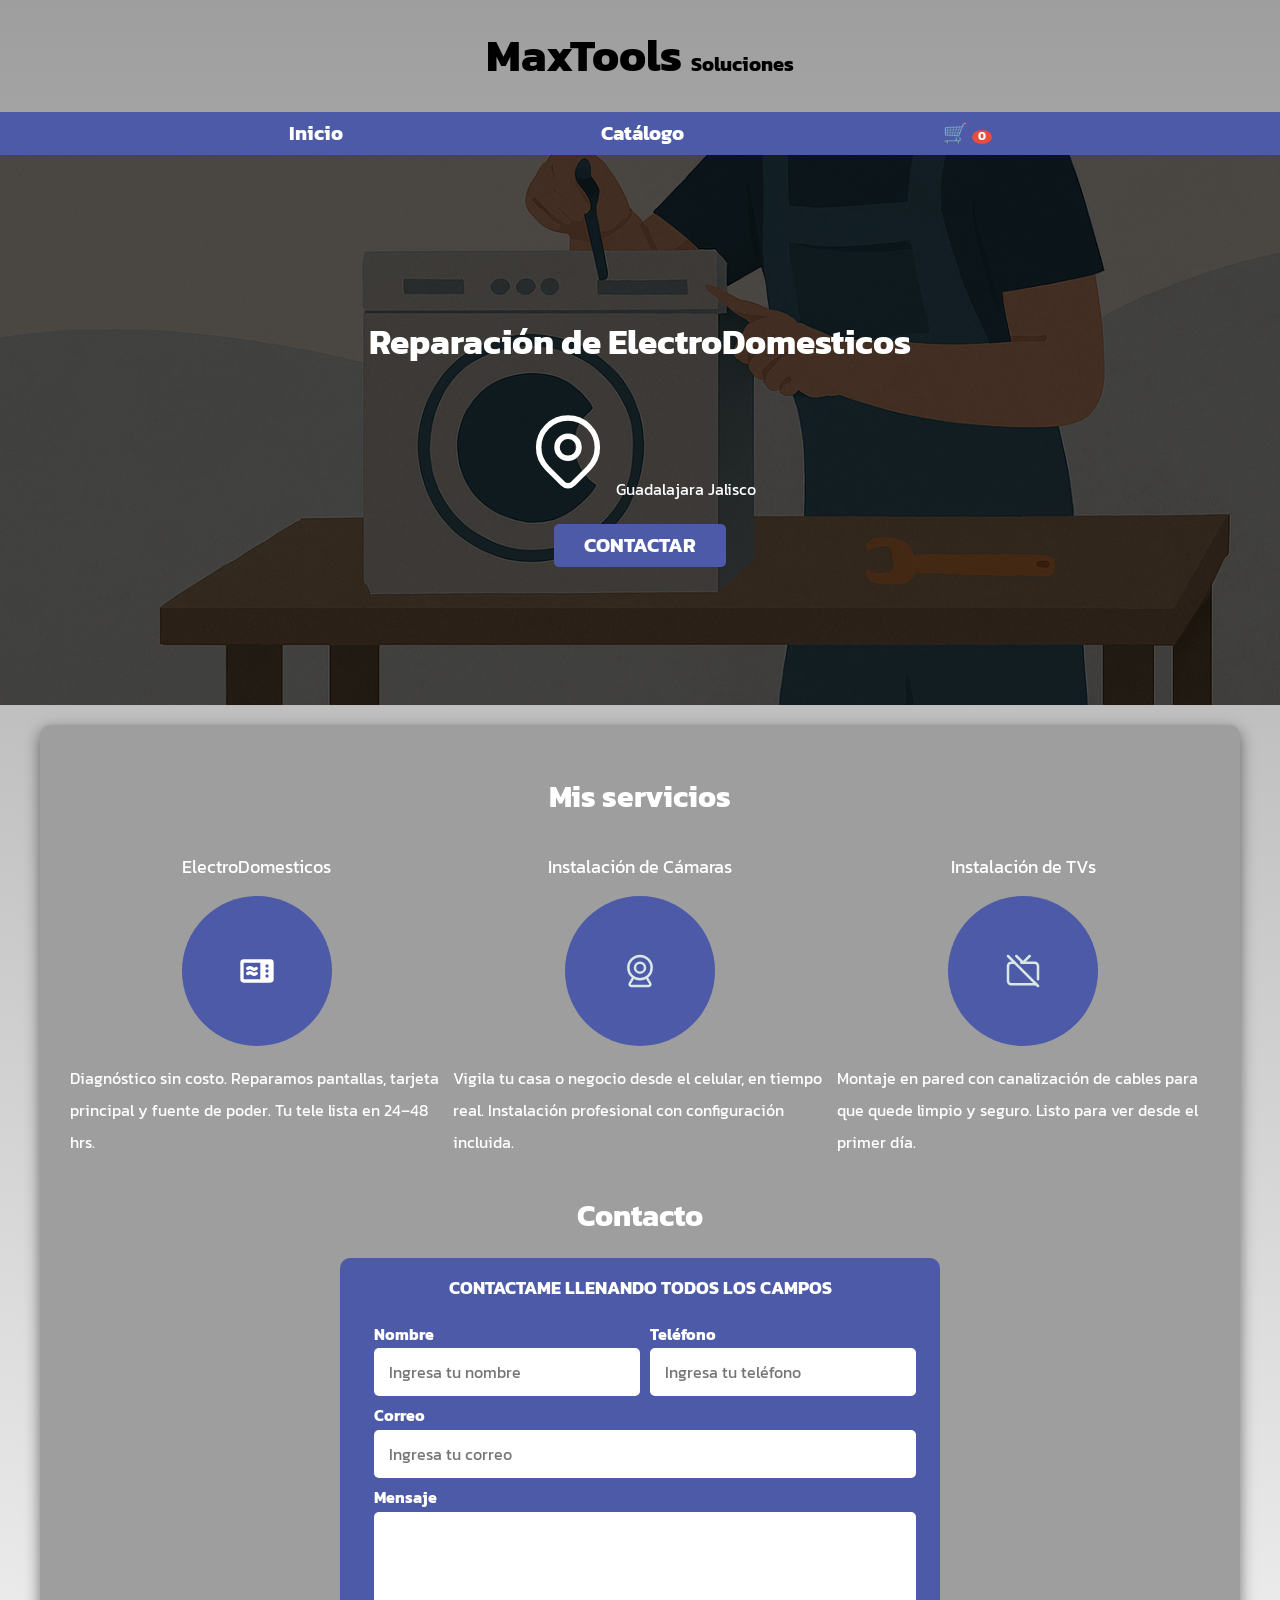
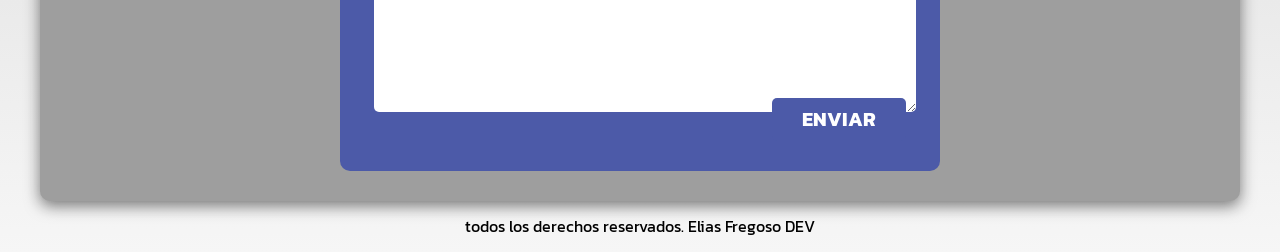
==== commit 56fbeaf4: "V 1.3 Added Cart using JavaScript" ====
--- a/index.html
+++ b/index.html
@@ -20,6 +20,7 @@
             <nav class="navegacion-principal contenedor">
                 <a href="index.html">Inicio</a>
                 <a href="catalogo.html">Catálogo</a>
+                <a href="carrito.html" id="cart-nav-link">🛒 <span id="cart-count">0</span></a>
             </nav>
         </div>
         <section class="hero">
@@ -155,4 +156,7 @@
 
 
     </body>
+    <script type="module">
+        window.cart = [];
+    </script>
 </html>
--- a/css/style.css
+++ b/css/style.css
@@ -442,11 +442,106 @@
     }
 }
 
+.contenedor-campos {
+    max-width: 120rem;
+    margin: 0 auto;
+}
+
+.contenedor__arti {
+    display: flex;
+    flex-direction: column;
+    gap: 2rem;
+}
+
+@media (min-width: 480px) {
+    .contenedor__arti {
+        flex-direction: row;
+        align-items: flex-start;
+    }
+
+    .cable__imagen {
+        width: 60%;
+        object-fit: cover;
+        border-radius: .5rem;
+    }
+
+    .producto__articulo {
+        flex: 1;
+    }
+}
 
 @media (min-width: 1200px) {
     .contenedor {
-        padding: 0 2rem;
+        padding: 2 2rem;
     }
 
     h1 { font-size: 4.5rem; }
 }
+
+.producto__articulo form {
+    display: flex;
+    flex-direction: column;
+    gap: 1.2rem;
+    margin-top: 1rem;
+}
+
+.producto__articulo select,
+.producto__articulo input[type="number"] {
+    width: 100%;
+    padding: 1.2rem 1.5rem;
+    border: none;
+    border-radius: .5rem;
+    font-family: Kanit, sans-serif;
+    font-size: 1.6rem;
+    background-color: var(--fondo);
+    color: var(--letras_negras);
+    appearance: none;
+    -webkit-appearance: none;
+    outline: none;
+    transition: box-shadow 0.2s ease;
+}
+
+.producto__articulo select:focus,
+.producto__articulo input[type="number"]:focus {
+    box-shadow: 0 0 0 3px rgba(76, 90, 168, 0.5);
+}
+
+.producto__articulo input[type="submit"] {
+    width: 100%;
+    padding: 1.2rem 1.5rem;
+    border: none;
+    border-radius: .5rem;
+    font-family: Kanit, sans-serif;
+    font-size: 1.6rem;
+    font-weight: bold;
+    text-transform: uppercase;
+    background-color: var(--navegacion);
+    color: var(--letras_blancas);
+    cursor: pointer;
+    transition: background-color 0.2s ease, transform 0.1s ease;
+}
+
+.producto__articulo input[type="submit"]:hover {
+    background-color: var(--letras_negras);
+    transform: translateY(-2px);
+}
+
+.producto__articulo input[type="submit"]:active {
+    transform: translateY(0);
+}
+
+#cart-nav-link {
+    position: relative;
+}
+
+#cart-count {
+    background-color: #e74c3c;
+    color: #fff;
+    border-radius: 50%;
+    padding: 0 .5rem;
+    font-size: 1.2rem;
+    font-weight: bold;
+    min-width: 2rem;
+    display: inline-block;
+    text-align: center;
+}
--- a/css/style.css
+++ b/css/style.css
@@ -442,11 +442,106 @@
     }
 }
 
+.contenedor-campos {
+    max-width: 120rem;
+    margin: 0 auto;
+}
+
+.contenedor__arti {
+    display: flex;
+    flex-direction: column;
+    gap: 2rem;
+}
+
+@media (min-width: 480px) {
+    .contenedor__arti {
+        flex-direction: row;
+        align-items: flex-start;
+    }
+
+    .cable__imagen {
+        width: 60%;
+        object-fit: cover;
+        border-radius: .5rem;
+    }
+
+    .producto__articulo {
+        flex: 1;
+    }
+}
 
 @media (min-width: 1200px) {
     .contenedor {
-        padding: 0 2rem;
+        padding: 2 2rem;
     }
 
     h1 { font-size: 4.5rem; }
 }
+
+.producto__articulo form {
+    display: flex;
+    flex-direction: column;
+    gap: 1.2rem;
+    margin-top: 1rem;
+}
+
+.producto__articulo select,
+.producto__articulo input[type="number"] {
+    width: 100%;
+    padding: 1.2rem 1.5rem;
+    border: none;
+    border-radius: .5rem;
+    font-family: Kanit, sans-serif;
+    font-size: 1.6rem;
+    background-color: var(--fondo);
+    color: var(--letras_negras);
+    appearance: none;
+    -webkit-appearance: none;
+    outline: none;
+    transition: box-shadow 0.2s ease;
+}
+
+.producto__articulo select:focus,
+.producto__articulo input[type="number"]:focus {
+    box-shadow: 0 0 0 3px rgba(76, 90, 168, 0.5);
+}
+
+.producto__articulo input[type="submit"] {
+    width: 100%;
+    padding: 1.2rem 1.5rem;
+    border: none;
+    border-radius: .5rem;
+    font-family: Kanit, sans-serif;
+    font-size: 1.6rem;
+    font-weight: bold;
+    text-transform: uppercase;
+    background-color: var(--navegacion);
+    color: var(--letras_blancas);
+    cursor: pointer;
+    transition: background-color 0.2s ease, transform 0.1s ease;
+}
+
+.producto__articulo input[type="submit"]:hover {
+    background-color: var(--letras_negras);
+    transform: translateY(-2px);
+}
+
+.producto__articulo input[type="submit"]:active {
+    transform: translateY(0);
+}
+
+#cart-nav-link {
+    position: relative;
+}
+
+#cart-count {
+    background-color: #e74c3c;
+    color: #fff;
+    border-radius: 50%;
+    padding: 0 .5rem;
+    font-size: 1.2rem;
+    font-weight: bold;
+    min-width: 2rem;
+    display: inline-block;
+    text-align: center;
+}
